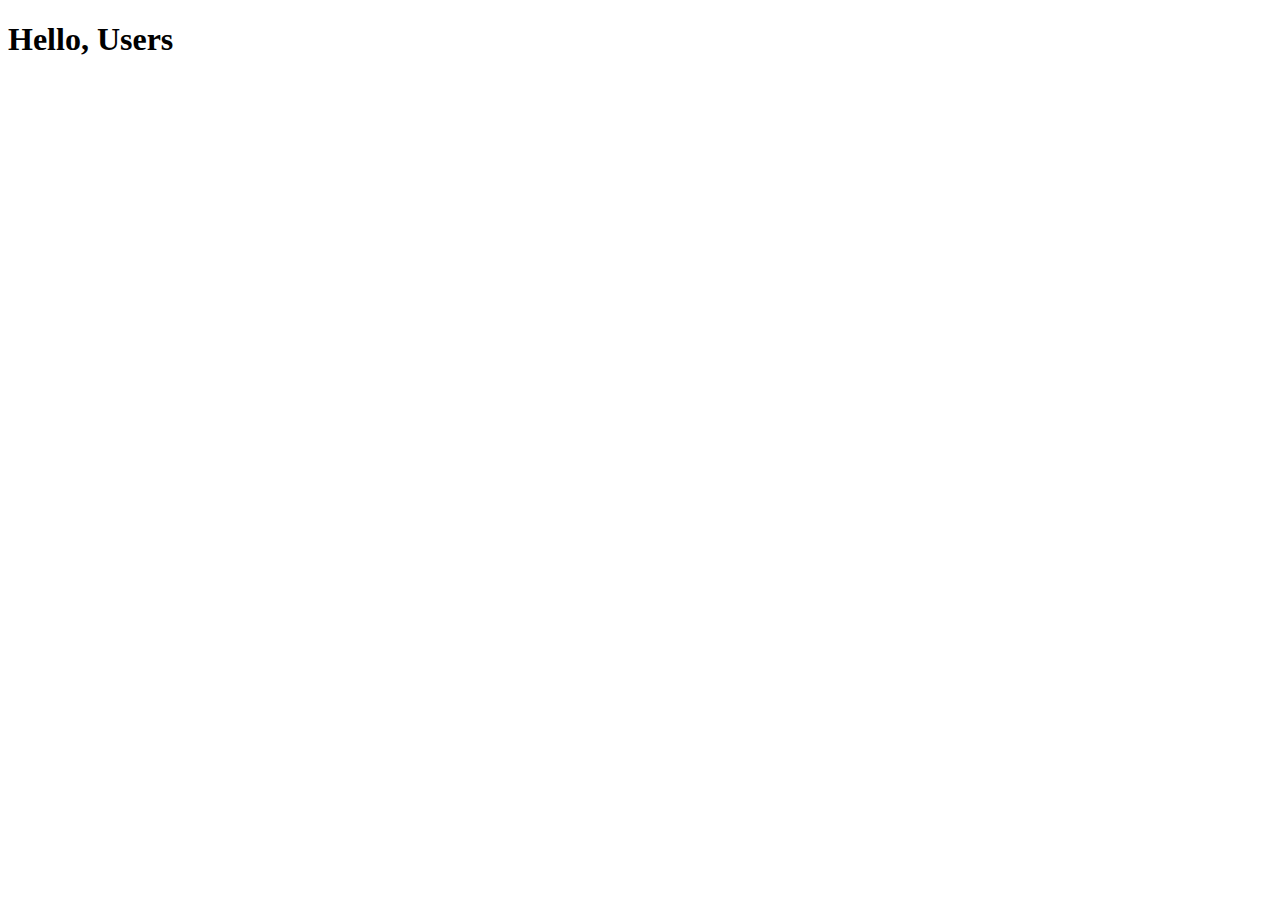
==== postbook/Frontend/post.html @ 99043379 "Connecting XAMPP DBMS with Express video part(1-7)" ====
<!DOCTYPE html>
<html lang="en">
<head>
    <meta charset="UTF-8">
    <meta name="viewport" content="width=device-width, initial-scale=1.0">
    <title>Postbook</title>
</head>
<body>
    <h1>Hello, Users</h1>
</body>
</html>
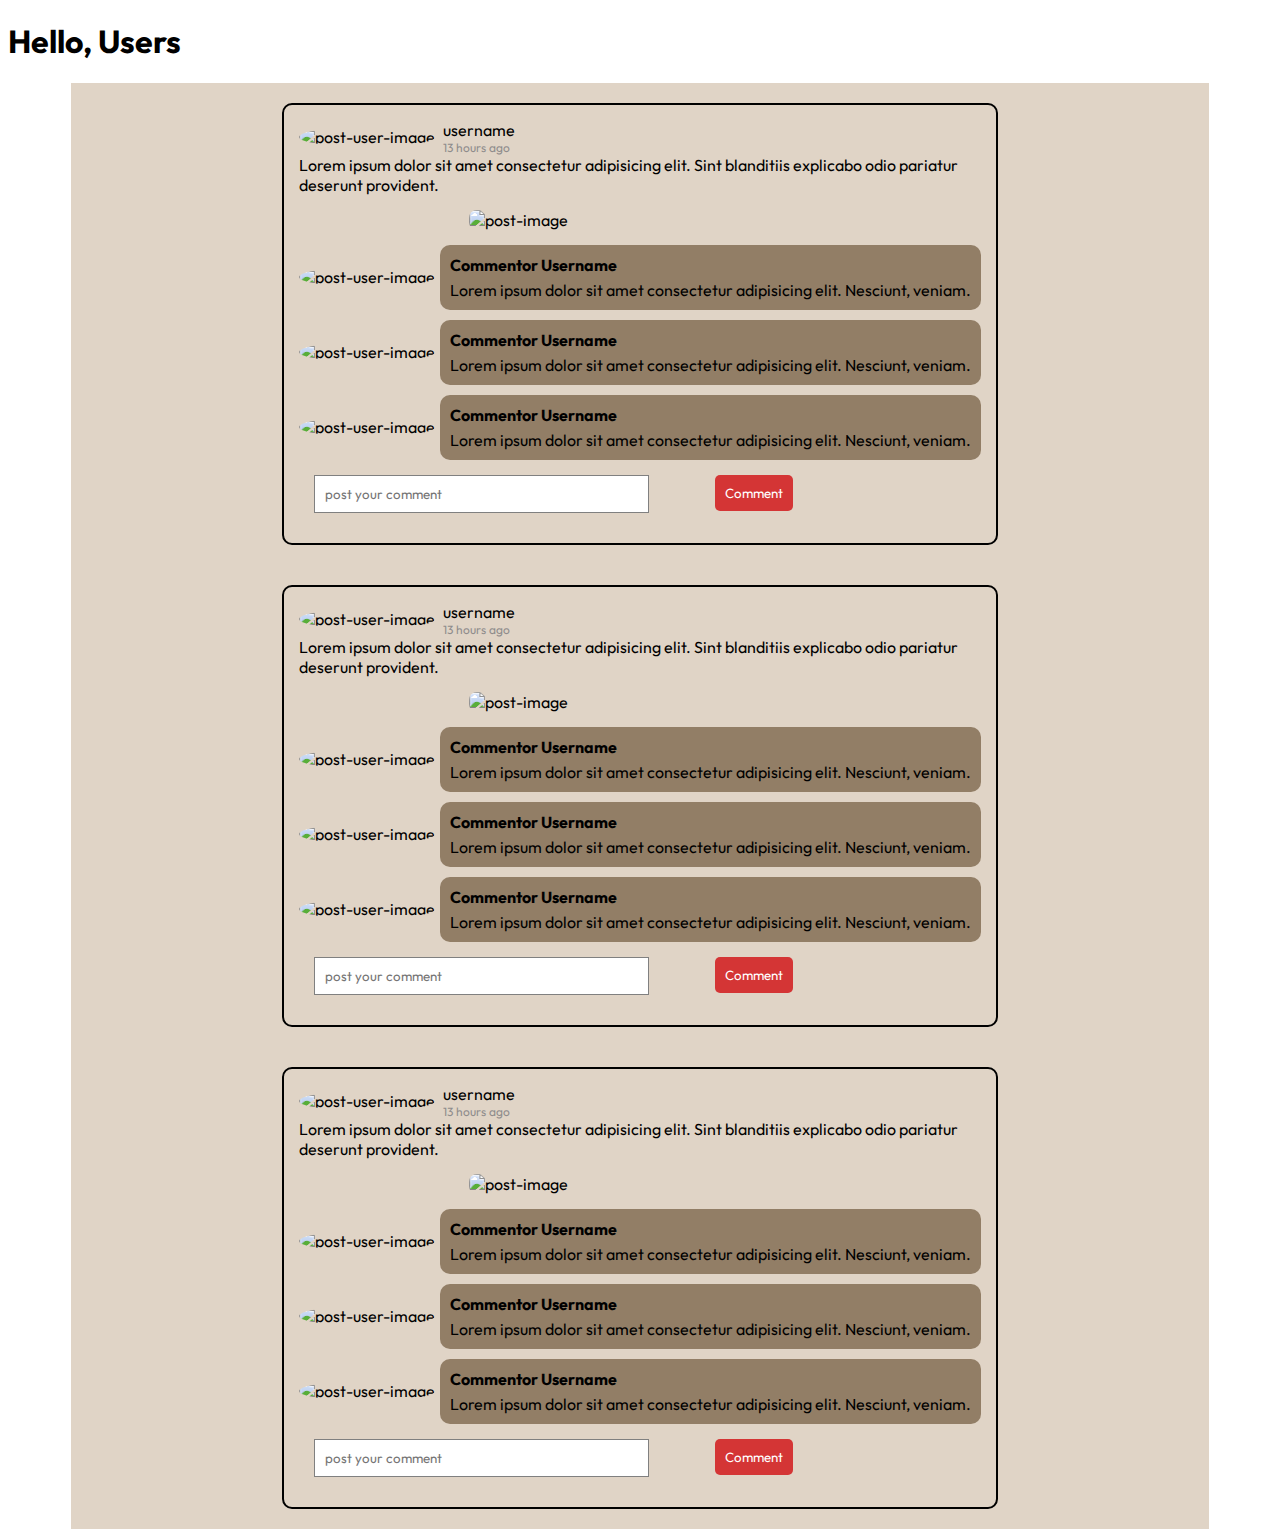
==== commit ec6cdc31: "Fetching data & dispalying the Post on Feed(video part-9,10)" ====
--- a/postbook/Frontend/post.html
+++ b/postbook/Frontend/post.html
@@ -4,8 +4,252 @@
     <meta charset="UTF-8">
     <meta name="viewport" content="width=device-width, initial-scale=1.0">
     <title>Postbook</title>
+    <link rel="stylesheet" href="./postStyle.css">
+    <link rel="preconnect" href="https://fonts.googleapis.com">
+    <link rel="preconnect" href="https://fonts.gstatic.com" crossorigin>
+    <link href="https://fonts.googleapis.com/css2?family=Outfit:wght@100..900&display=swap" rel="stylesheet">
 </head>
 <body>
     <h1>Hello, Users</h1>
+
+    <section id="post-container">
+        <!--post-->
+        <div class="post">
+            <div class="post-header">
+                <div class="post-user-image">
+                    <img src="https://www.bing.com/th?id=OIP.HPtW3Kl-1qvIjhcfNg7eZwHaFX&w=179&h=150&c=8&rs=1&qlt=90&o=6&pid=3.1&rm=2" alt="post-user-image">
+                </div>
+
+                <div class="post-username-time">
+                    <p class="post-username">username</p>
+                    <div class="posted-time">
+                        <span>13</span>
+                        <span>hours ago</span>
+                    </div>
+                </div>
+            </div>
+            <div class="post-text">
+                <p class="post-text-content">
+                    Lorem ipsum dolor sit amet consectetur adipisicing elit. Sint blanditiis explicabo odio pariatur deserunt provident.
+                </p>
+            </div>
+            <div class="post-image">
+                <img src="https://www.bing.com/th?id=OIP.HPtW3Kl-1qvIjhcfNg7eZwHaFX&w=179&h=150&c=8&rs=1&qlt=90&o=6&pid=3.1&rm=2" alt="post-image">
+            </div>
+
+            <!-- comments under a post -->
+
+            <div class="comment-holder">
+                <div class="comment">
+                    <div class="commentor-user-image">
+                        <img src="https://www.bing.com/th?id=OIP.HPtW3Kl-1qvIjhcfNg7eZwHaFX&w=179&h=150&c=8&rs=1&qlt=90&o=6&pid=3.1&rm=2" alt="post-user-image" alt="commentor-user-image">
+                    </div>
+
+                    <div class="comment-text-container">
+                        <h4>Commentor Username</h4>
+                        <p class="comment-text">
+                            Lorem ipsum dolor sit amet consectetur adipisicing elit. Nesciunt, veniam.
+                        </p>
+                    </div>
+
+                </div>
+                <div class="comment">
+                    <div class="commentor-user-image">
+                        <img src="https://www.bing.com/th?id=OIP.HPtW3Kl-1qvIjhcfNg7eZwHaFX&w=179&h=150&c=8&rs=1&qlt=90&o=6&pid=3.1&rm=2" alt="post-user-image" alt="commentor-user-image">
+                    </div>
+
+                    <div class="comment-text-container">
+                        <h4>Commentor Username</h4>
+                        <p class="comment-text">
+                            Lorem ipsum dolor sit amet consectetur adipisicing elit. Nesciunt, veniam.
+                        </p>
+                    </div>
+
+                </div>
+                <div class="comment">
+                    <div class="commentor-user-image">
+                        <img src="https://www.bing.com/th?id=OIP.HPtW3Kl-1qvIjhcfNg7eZwHaFX&w=179&h=150&c=8&rs=1&qlt=90&o=6&pid=3.1&rm=2" alt="post-user-image" alt="commentor-user-image">
+                    </div>
+
+                    <div class="comment-text-container">
+                        <h4>Commentor Username</h4>
+                        <p class="comment-text">
+                            Lorem ipsum dolor sit amet consectetur adipisicing elit. Nesciunt, veniam.
+                        </p>
+                    </div>
+
+                </div>
+            </div>
+
+            <!-- new comment input field -->
+             <div class="post-comment-holder">
+                <div class="post-comment-input-field-holder">
+                    <input type="text" placeholder="post your comment" class="post-comment-input-field" id="post-comment-input-for-postID1">
+                </div>
+                <div class="comment-btn-holder">
+                    <button class="post-comment-btn" id="comment-btn">Comment</button>
+                </div>
+             </div>
+        </div>
+
+        <!--post-->
+        <div class="post">
+            <div class="post-header">
+                <div class="post-user-image">
+                    <img src="https://www.bing.com/th?id=OIP.HPtW3Kl-1qvIjhcfNg7eZwHaFX&w=179&h=150&c=8&rs=1&qlt=90&o=6&pid=3.1&rm=2" alt="post-user-image">
+                </div>
+
+                <div class="post-username-time">
+                    <p class="post-username">username</p>
+                    <div class="posted-time">
+                        <span>13</span>
+                        <span>hours ago</span>
+                    </div>
+                </div>
+            </div>
+            <div class="post-text">
+                <p class="post-text-content">
+                    Lorem ipsum dolor sit amet consectetur adipisicing elit. Sint blanditiis explicabo odio pariatur deserunt provident.
+                </p>
+            </div>
+            <div class="post-image">
+                <img src="https://www.bing.com/th?id=OIP.HPtW3Kl-1qvIjhcfNg7eZwHaFX&w=179&h=150&c=8&rs=1&qlt=90&o=6&pid=3.1&rm=2" alt="post-image">
+            </div>
+
+            <!-- comments under a post -->
+
+            <div class="comment-holder">
+                <div class="comment">
+                    <div class="commentor-user-image">
+                        <img src="https://www.bing.com/th?id=OIP.HPtW3Kl-1qvIjhcfNg7eZwHaFX&w=179&h=150&c=8&rs=1&qlt=90&o=6&pid=3.1&rm=2" alt="post-user-image" alt="commentor-user-image">
+                    </div>
+
+                    <div class="comment-text-container">
+                        <h4>Commentor Username</h4>
+                        <p class="comment-text">
+                            Lorem ipsum dolor sit amet consectetur adipisicing elit. Nesciunt, veniam.
+                        </p>
+                    </div>
+
+                </div>
+                <div class="comment">
+                    <div class="commentor-user-image">
+                        <img src="https://www.bing.com/th?id=OIP.HPtW3Kl-1qvIjhcfNg7eZwHaFX&w=179&h=150&c=8&rs=1&qlt=90&o=6&pid=3.1&rm=2" alt="post-user-image" alt="commentor-user-image">
+                    </div>
+
+                    <div class="comment-text-container">
+                        <h4>Commentor Username</h4>
+                        <p class="comment-text">
+                            Lorem ipsum dolor sit amet consectetur adipisicing elit. Nesciunt, veniam.
+                        </p>
+                    </div>
+
+                </div>
+                <div class="comment">
+                    <div class="commentor-user-image">
+                        <img src="https://www.bing.com/th?id=OIP.HPtW3Kl-1qvIjhcfNg7eZwHaFX&w=179&h=150&c=8&rs=1&qlt=90&o=6&pid=3.1&rm=2" alt="post-user-image" alt="commentor-user-image">
+                    </div>
+
+                    <div class="comment-text-container">
+                        <h4>Commentor Username</h4>
+                        <p class="comment-text">
+                            Lorem ipsum dolor sit amet consectetur adipisicing elit. Nesciunt, veniam.
+                        </p>
+                    </div>
+
+                </div>
+            </div>
+
+            <!-- new comment input field -->
+             <div class="post-comment-holder">
+                <div class="post-comment-input-field-holder">
+                    <input type="text" placeholder="post your comment" class="post-comment-input-field" id="post-comment-input-for-postID1">
+                </div>
+                <div class="comment-btn-holder">
+                    <button class="post-comment-btn" id="comment-btn">Comment</button>
+                </div>
+             </div>
+        </div>
+
+        <!--post-->
+        <div class="post">
+            <div class="post-header">
+                <div class="post-user-image">
+                    <img src="https://www.bing.com/th?id=OIP.HPtW3Kl-1qvIjhcfNg7eZwHaFX&w=179&h=150&c=8&rs=1&qlt=90&o=6&pid=3.1&rm=2" alt="post-user-image">
+                </div>
+
+                <div class="post-username-time">
+                    <p class="post-username">username</p>
+                    <div class="posted-time">
+                        <span>13</span>
+                        <span>hours ago</span>
+                    </div>
+                </div>
+            </div>
+            <div class="post-text">
+                <p class="post-text-content">
+                    Lorem ipsum dolor sit amet consectetur adipisicing elit. Sint blanditiis explicabo odio pariatur deserunt provident.
+                </p>
+            </div>
+            <div class="post-image">
+                <img src="https://www.bing.com/th?id=OIP.HPtW3Kl-1qvIjhcfNg7eZwHaFX&w=179&h=150&c=8&rs=1&qlt=90&o=6&pid=3.1&rm=2" alt="post-image">
+            </div>
+
+            <!-- comments under a post -->
+
+            <div class="comment-holder">
+                <div class="comment">
+                    <div class="commentor-user-image">
+                        <img src="https://www.bing.com/th?id=OIP.HPtW3Kl-1qvIjhcfNg7eZwHaFX&w=179&h=150&c=8&rs=1&qlt=90&o=6&pid=3.1&rm=2" alt="post-user-image" alt="commentor-user-image">
+                    </div>
+
+                    <div class="comment-text-container">
+                        <h4>Commentor Username</h4>
+                        <p class="comment-text">
+                            Lorem ipsum dolor sit amet consectetur adipisicing elit. Nesciunt, veniam.
+                        </p>
+                    </div>
+
+                </div>
+                <div class="comment">
+                    <div class="commentor-user-image">
+                        <img src="https://www.bing.com/th?id=OIP.HPtW3Kl-1qvIjhcfNg7eZwHaFX&w=179&h=150&c=8&rs=1&qlt=90&o=6&pid=3.1&rm=2" alt="post-user-image" alt="commentor-user-image">
+                    </div>
+
+                    <div class="comment-text-container">
+                        <h4>Commentor Username</h4>
+                        <p class="comment-text">
+                            Lorem ipsum dolor sit amet consectetur adipisicing elit. Nesciunt, veniam.
+                        </p>
+                    </div>
+
+                </div>
+                <div class="comment">
+                    <div class="commentor-user-image">
+                        <img src="https://www.bing.com/th?id=OIP.HPtW3Kl-1qvIjhcfNg7eZwHaFX&w=179&h=150&c=8&rs=1&qlt=90&o=6&pid=3.1&rm=2" alt="post-user-image" alt="commentor-user-image">
+                    </div>
+
+                    <div class="comment-text-container">
+                        <h4>Commentor Username</h4>
+                        <p class="comment-text">
+                            Lorem ipsum dolor sit amet consectetur adipisicing elit. Nesciunt, veniam.
+                        </p>
+                    </div>
+
+                </div>
+            </div>
+
+            <!-- new comment input field -->
+             <div class="post-comment-holder">
+                <div class="post-comment-input-field-holder">
+                    <input type="text" placeholder="post your comment" class="post-comment-input-field" id="post-comment-input-for-postID1">
+                </div>
+                <div class="comment-btn-holder">
+                    <button class="post-comment-btn" id="comment-btn">Comment</button>
+                </div>
+             </div>
+        </div>
+    </section>
+    <script src="./js/fetchData.js"></script>
 </body>
 </html>--- a/postbook/Frontend/postStyle.css
+++ b/postbook/Frontend/postStyle.css
@@ -0,0 +1,105 @@
+*{
+    font-family: "Outfit", sans-serif;
+}
+
+#post-container{
+    width: 90%;
+    background-color: rgb(224, 212, 198);
+    margin: 0 auto;
+    display: flex;
+    flex-direction: column;
+    align-items: center;
+    justify-content: center;
+}
+
+.post{
+    width: 60%;
+    padding: 15px;
+    border: 2px solid black;
+    border-radius: 10px;
+    margin: 20px;
+}
+
+.post-header{
+    display: flex;
+    align-items: center;
+    gap: 8px;
+}
+
+.post-user-image img{
+    width: 50px;
+    height: 50px;
+    border-radius: 50%;
+}
+
+.post-username{
+    margin: 0;
+}
+
+.post-image{
+    display: flex;
+    justify-content: center;
+}
+
+.posted-time{
+    color: rgb(143, 140, 140);
+    font-size: 12px;
+}
+
+.post-image img{
+    width: 50%;
+    border-radius: 8px;
+    margin: 15px;
+}
+
+.comment{
+    display: flex;
+    align-items: center;
+    gap: 5px;
+    margin-bottom: 10px;
+}
+
+.commentor-user-image img{
+    width: 40px;
+    height: 40px;
+    border-radius: 50%;
+}
+
+.comment-text-container{
+    background-color: rgb(146, 126, 102);
+    padding: 10px;
+    border-radius: 10px;
+}
+
+.comment-text-container h4,p{
+    margin: 0;
+}
+
+.comment-text-container h4{
+    margin-bottom: 5px;
+}
+
+.post-comment-holder{
+    display: flex;
+    gap: 10px;
+    margin: 15px;
+}
+
+.post-comment-input-field-holder{
+    width: 60%;
+}
+
+.post-comment-input-field{
+    padding: 10px;
+    outline: none;
+    border: 1px solid gray;
+    width: 80%;
+}
+
+.post-comment-btn{
+    padding: 10px;
+    color: white;
+    background-color: rgb(212, 53, 53);
+    border: none;
+    border-radius: 5px;
+}